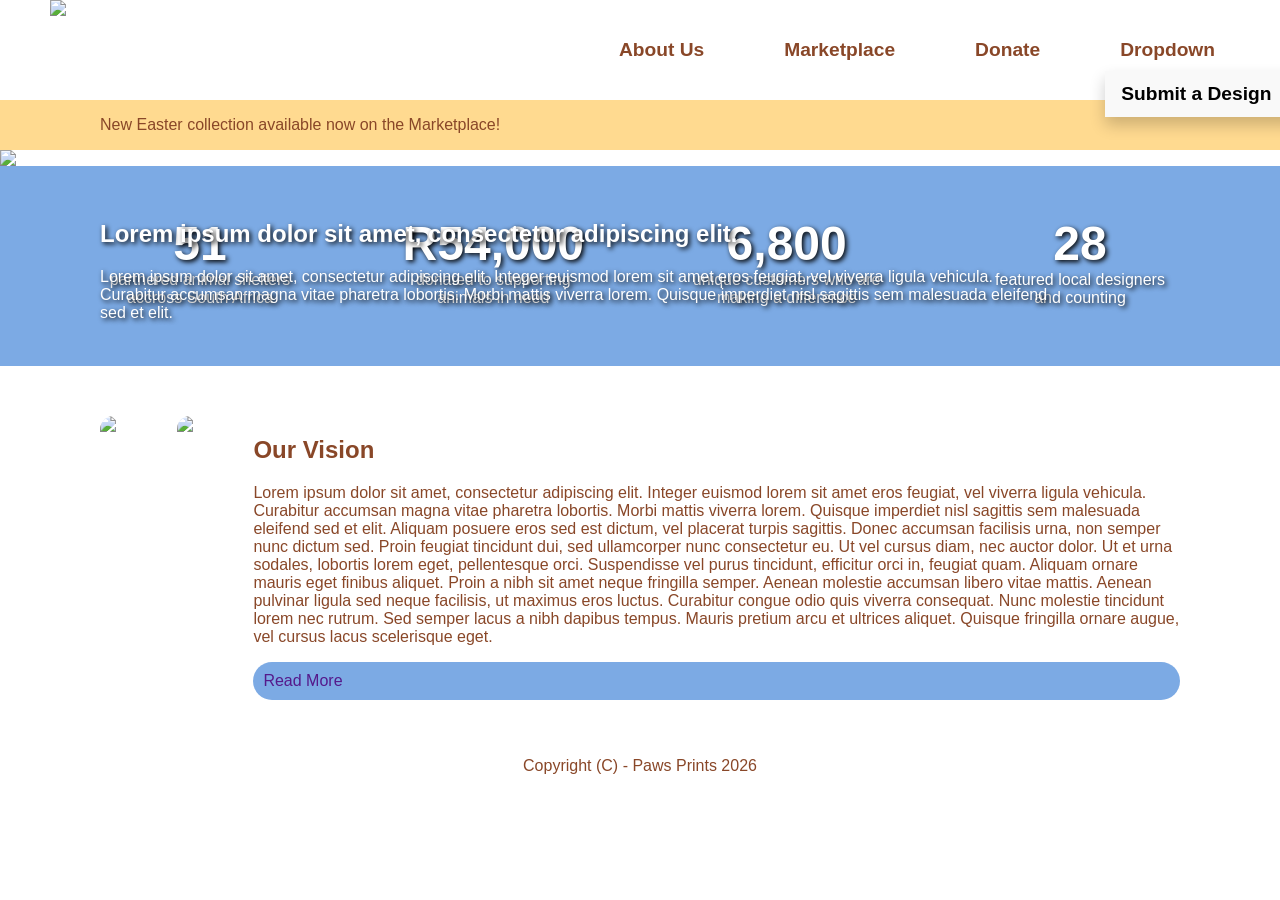
==== index.html @ e5896d32 "Home styling and nav drop draft" ====
<!DOCTYPE html>
<html lang="en">
<head>
    <meta charset="UTF-8">
    <meta name="viewport" content="width=device-width, initial-scale=1.0">
    <title>Paws Prints</title>
    <script src="./script.js"></script>
    <link rel="stylesheet" href="style.css">
</head>
<body>
    <header>
        <a href="index.html"><img id="#logo" src="images/Logo.png"></a>
        <nav>
            <ul>
                <li>
                    <a href="about.html">About Us</a>
                </li>
                <li>
                    <a href="marketplace.html">Marketplace</a>
                </li>
                <li>
                    <a href="donate.html">Donate</a>
                </li>
                <li class="dropdown">
                    <a href="javascript:void(0)" class="dropbtn">Dropdown</a>
                    <div class="dropdown-content">
                        <a href="designsubmission.html" class="dropdowncontent">Submit a Design</a>
                    </div>
                </li>
            </ul>
        </nav>
    </header>

    <main>
        <a href="marketplace.html"> <!--Placeholder link-->
            <section class="hover" id="announcement">
                <p>New Easter collection available now on the Marketplace!</p>
            </section> 
        </a>

        <section id="banner">
            <img src="images/DogsPeeringDown_2-1.jpg">
            <div class="top-left">
                <h1>
                    Lorem ipsum dolor sit amet, consectetur adipiscing elit.
                </h1>
                <p>
                    Lorem ipsum dolor sit amet, consectetur adipiscing elit. Integer euismod lorem sit amet eros feugiat, vel viverra ligula vehicula. Curabitur accumsan magna vitae pharetra lobortis. Morbi mattis viverra lorem. Quisque imperdiet nisl sagittis sem malesuada eleifend sed et elit.
                </p>
            </div>
        </section>

        <section id="metrics">
            <article>
                <p class="metric">51</p>
                <p>partnered animal shelters accross South Africa</p>
            </article>
            <article>
                <p class="metric">R54,000</p>
                <p>donated to supporting animals in need</p>
            </article>
            <article>
                <p class="metric">6,800</p>
                <p>unique customers who are making a difference</p>
            </article>
            <article>
                <p class="metric">28</p>
                <p>featured local designers and counting</p>
            </article>
        </section>

        <section id="vision">
            <img src="images/PettingDog.jpg">  
            <img src="images/DogsLookUp.jpg">
            <div>
                <h1>Our Vision</h1>
                <p>Lorem ipsum dolor sit amet, consectetur adipiscing elit. Integer euismod lorem sit amet eros feugiat, vel viverra ligula vehicula. Curabitur accumsan magna vitae pharetra lobortis. Morbi mattis viverra lorem. Quisque imperdiet nisl sagittis sem malesuada eleifend sed et elit. Aliquam posuere eros sed est dictum, vel placerat turpis sagittis. Donec accumsan facilisis urna, non semper nunc dictum sed. Proin feugiat tincidunt dui, sed ullamcorper nunc consectetur eu. Ut vel cursus diam, nec auctor dolor. Ut et urna sodales, lobortis lorem eget, pellentesque orci. Suspendisse vel purus tincidunt, efficitur orci in, feugiat quam. Aliquam ornare mauris eget finibus aliquet. Proin a nibh sit amet neque fringilla semper. Aenean molestie accumsan libero vitae mattis. Aenean pulvinar ligula sed neque facilisis, ut maximus eros luctus. Curabitur congue odio quis viverra consequat. Nunc molestie tincidunt lorem nec rutrum. Sed semper lacus a nibh dapibus tempus. Mauris pretium arcu et ultrices aliquet. Quisque fringilla ornare augue, vel cursus lacus scelerisque eget.</p>
                <p class="button hover"><a href="">Read More</a></p>
            </div>       
        </section>

    <footer>
        Copyright (C) - Paws Prints 2026
    </footer>
</body>
</html>
---- style.css ----
body {
    background-color: white;
    color: #894728;
    font-family:'Lucida Sans', 'Lucida Sans Regular', 'Lucida Grande', 'Lucida Sans Unicode', Geneva, Verdana, sans-serif;
    margin: 0px; /*Removes margins by default - useful for nav and banner*/
}

html {
    margin: 0px;
}

header {
    display: flex;
    flex-direction: row;
    height: 100px;
    padding-left: 50px; /*Right and left margins changed only*/
    padding-right: 50px;
    img {
        height: 100%; /*Logo fits the header, but not flush with borders*/
        width: auto;
        align-self: center; /*Align the logo in the center of the header vertically*/
    }
    nav {
        align-self: center; /*Align the navigation items in the center of the header vertically*/
        flex-grow: 1;
        ul {
            margin: 0px; /*List had own top margin which added blank space above navbar (untouched by body tag's undo margins)*/
            display: flex;
            flex-direction: row; /*The nav items are spread horizontally*/
            justify-content: right; /*keep left for the logo and navigation to the right*/
            gap: 50px;
            list-style-type: none; /*Removes list bullets*/

            a {
                display: block;
                font-weight: bold;
                font-size: larger;
                color: #894728;
                text-decoration: none;
                padding: 10px 15px 10px 15px;
            }

            a:hover { /*On hover, the list element is highlished by changing the background colour and I lighten the text for visibility. See W3Schools tutorial for navbar: https://www.w3schools.com/css/css_navbar.asp*/
                color: #7CAAE4;
            }

            /*W3Schools Drop down (navbar) tutorial:*/
            .dropdown {
                display: inline-block;
            }

            .dropdowncontent {
                display: none;
                position: absolute;
                background-color: #f9f9f9;
                min-width: 160px;
                box-shadow: 0px 8px 16px 0px rgba(0,0,0,0.2);
                z-index: 1;
            }

            .dropdown:hover .dropdowncontent {
                display: block;
            }

            .dropdown-content a {
                color: black;
                padding: 12px 16px;
                text-decoration: none;
                display: block;
                text-align: left;
            }

            .dropdown-content a:hover {
                background-color: #f1f1f1;
            }

            .dropdown:hover .dropdown-content {
                display: block;
            }
        }
    }
}
a { /*Remove refault link styling*/
    text-decoration: none;
}
/*Styling types of links*/
#announcement {
    padding-left: 100px; /*Right and left margins changed only*/
    padding-right: 100px;
    background-color: #ffda90;
    color: #894728;
    height: 50px;
    display: flex;
    align-items: center;
}
.button { /*For links of class button to make them appear like buttons aethetically*/
    background-color: #7CAAE4;
    color: #894728;
    padding: 10px;
    border-radius: 25px;
}
.hover:hover {
    background-color: #7CAAE4;
    color: #894728;
}

#banner {
    position: relative;
    text-align: left;
    color: white;
    img {
        display: block; /*Image of banner applied spall space beneath it. Block*/
        width: 100%; /*Banner image specifically spans the entire width of the page*/
    }
    .top-left
    {
        position: absolute;
        top: 50px; /*Position the text at the top left of the image container*/
        left: 100px;
        max-width: 75%;
        text-shadow: 2px 2px 5px black;
    }
}

#metrics {
    padding-left: 100px; /*Right and left margins changed only*/
    padding-right: 100px;
    background-color: #7CAAE4;
    color: white;
    text-shadow: 2px 2px 5px black;
    min-height: 200px;
    display: flex;
    flex-direction: row;
    justify-content: space-between;
    article {
        text-align: center;
        padding-top: 50px;
        max-width: 200px;
        .metric {
            font-size: xxx-large;
            font-weight: bolder;
        }
        p {
            margin: 0px; /*Keeps the main metric close to the context description*/
        }
    }
}

#vision {
    margin-left: 100px; /*Right left, and divider top margin specified (top margin spaces about from the metrics banner)*/
    margin-right: 100px;
    margin-top: 50px; 
    max-height: 400px;
    display: flex;
    flex-direction: row;
    gap: 50px;
    img {
        width: 20%;
        object-fit: cover; /*Height: auto had the tendancy to squish the ratio, so Iimplemented object-fit: cover to ensure the ratio remained at the expense of some width/height. https://developer.mozilla.org/en-US/docs/Web/CSS/Guides/Box_sizing/Aspect_ratios*/
        border-radius: 25px;        
    }
}

footer {
    margin-left: 100px; /*Right and left margins changed only*/
    margin-right: 100px;
    min-height: 100px;
    display: flex;
    flex-direction: row;
    justify-content: space-around;
    align-items: center;
}

/*Overflow scrolling: overflow: scroll;
        overflow-x: hidden; /*Hid unused horizontal scroll bar: https://refine.dev/blog/css-hide-scrollbar/#:~:text=The%20CSS%20property%20overflow%2Dy,horizontal%20scrollbar%20on%20an%20element.*/
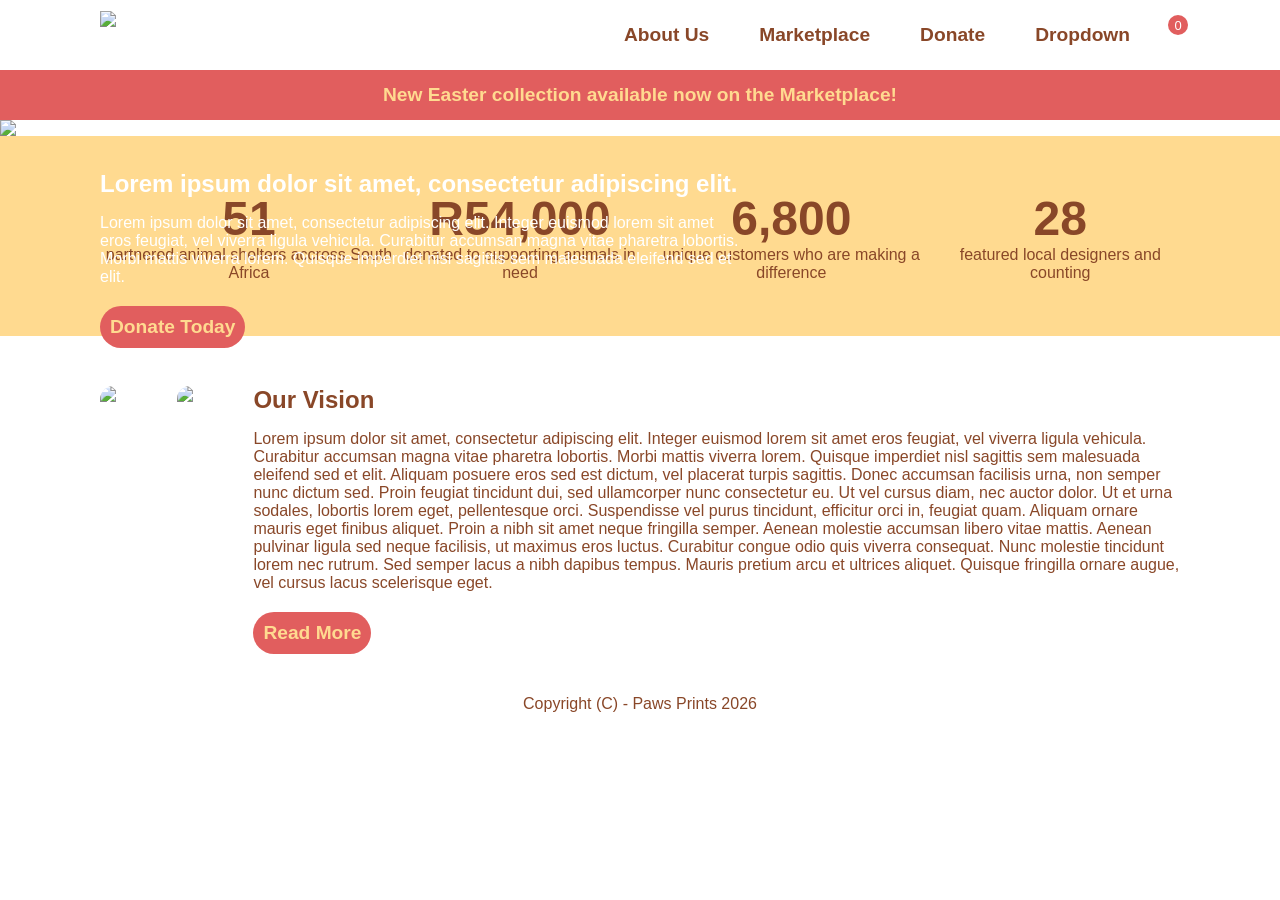
==== commit 5c8f72dc: "Organised CSS to avoid heirarchy of Index" ====
--- a/index.html
+++ b/index.html
@@ -6,40 +6,41 @@
     <title>Paws Prints</title>
     <script src="./script.js"></script>
     <link rel="stylesheet" href="style.css">
+    <link rel="stylesheet" href="https://cdnjs.cloudflare.com/ajax/libs/font-awesome/7.0.1/css/all.min.css" integrity="sha512-2SwdPD6INVrV/lHTZbO2nodKhrnDdJK9/kg2XD1r9uGqPo1cUbujc+IYdlYdEErWNu69gVcYgdxlmVmzTWnetw==" crossorigin="anonymous" referrerpolicy="no-referrer" /> <!--Import Font awesome through cdn for icons -->
 </head>
 <body>
-    <header>
-        <a href="index.html"><img id="#logo" src="images/Logo.png"></a>
+    <header class="side-padding">
+        <a href="index.html"><img class="logo" src="images/Logo.png"></a>
         <nav>
             <ul>
                 <li>
-                    <a href="about.html">About Us</a>
+                    <a class="nav-highlight" href="about.html">About Us</a>
                 </li>
                 <li>
-                    <a href="marketplace.html">Marketplace</a>
+                    <a class="nav-highlight" href="marketplace.html">Marketplace</a>
                 </li>
                 <li>
-                    <a href="donate.html">Donate</a>
+                    <a class="nav-highlight" href="donate.html">Donate</a>
                 </li>
                 <li class="dropdown">
-                    <a href="javascript:void(0)" class="dropbtn">Dropdown</a>
+                    <a class="nav-highlight" href="javascript:void(0)" class="dropbtn">Dropdown</a>
                     <div class="dropdown-content">
-                        <a href="designsubmission.html" class="dropdowncontent">Submit a Design</a>
+                        <a class="dropdowncontent nav-highlight" href="designsubmission.html">Submit a Design</a>
                     </div>
+                </li>
+                <li class="cart-nav">
+                    <a class="nav-highlight"><i class="fa-solid fa-cart-shopping"></i></a> <!--Imported cart icon from Font Awesome-->
+                    <p class="cart-badge">0</p>
                 </li>
             </ul>
         </nav>
     </header>
 
     <main>
-        <a href="marketplace.html"> <!--Placeholder link-->
-            <section class="hover" id="announcement">
-                <p>New Easter collection available now on the Marketplace!</p>
-            </section> 
-        </a>
+        <a class="announcement box-highlight" href="marketplace.html">New Easter collection available now on the Marketplace!</a>
 
-        <section id="banner">
-            <img src="images/DogsPeeringDown_2-1.jpg">
+        <section class="banner">
+            <img class="banner-img" src="images/DogsPeeringDown_Landscape.jpg">
             <div class="top-left">
                 <h1>
                     Lorem ipsum dolor sit amet, consectetur adipiscing elit.
@@ -47,39 +48,41 @@
                 <p>
                     Lorem ipsum dolor sit amet, consectetur adipiscing elit. Integer euismod lorem sit amet eros feugiat, vel viverra ligula vehicula. Curabitur accumsan magna vitae pharetra lobortis. Morbi mattis viverra lorem. Quisque imperdiet nisl sagittis sem malesuada eleifend sed et elit.
                 </p>
+                <a class="button box-highlight" href="donate.html">Donate Today</a>
             </div>
         </section>
 
-        <section id="metrics">
+        <section class="side-padding metrics-section">
             <article>
                 <p class="metric">51</p>
-                <p>partnered animal shelters accross South Africa</p>
+                <p class="metric-context">partnered animal shelters accross South Africa</p>
             </article>
             <article>
                 <p class="metric">R54,000</p>
-                <p>donated to supporting animals in need</p>
+                <p class="metric-context">donated to supporting animals in need</p>
             </article>
             <article>
                 <p class="metric">6,800</p>
-                <p>unique customers who are making a difference</p>
+                <p class="metric-context">unique customers who are making a difference</p>
             </article>
             <article>
                 <p class="metric">28</p>
-                <p>featured local designers and counting</p>
+                <p class="metric-context">featured local designers and counting</p>
             </article>
         </section>
 
-        <section id="vision">
-            <img src="images/PettingDog.jpg">  
-            <img src="images/DogsLookUp.jpg">
+        <section class="about-section side-margins">
+            <img class="about-img" src="images/PettingDog.jpg">  
+            <img class="about-img" src="images/DogsLookUp.jpg">
             <div>
                 <h1>Our Vision</h1>
                 <p>Lorem ipsum dolor sit amet, consectetur adipiscing elit. Integer euismod lorem sit amet eros feugiat, vel viverra ligula vehicula. Curabitur accumsan magna vitae pharetra lobortis. Morbi mattis viverra lorem. Quisque imperdiet nisl sagittis sem malesuada eleifend sed et elit. Aliquam posuere eros sed est dictum, vel placerat turpis sagittis. Donec accumsan facilisis urna, non semper nunc dictum sed. Proin feugiat tincidunt dui, sed ullamcorper nunc consectetur eu. Ut vel cursus diam, nec auctor dolor. Ut et urna sodales, lobortis lorem eget, pellentesque orci. Suspendisse vel purus tincidunt, efficitur orci in, feugiat quam. Aliquam ornare mauris eget finibus aliquet. Proin a nibh sit amet neque fringilla semper. Aenean molestie accumsan libero vitae mattis. Aenean pulvinar ligula sed neque facilisis, ut maximus eros luctus. Curabitur congue odio quis viverra consequat. Nunc molestie tincidunt lorem nec rutrum. Sed semper lacus a nibh dapibus tempus. Mauris pretium arcu et ultrices aliquet. Quisque fringilla ornare augue, vel cursus lacus scelerisque eget.</p>
-                <p class="button hover"><a href="">Read More</a></p>
+                <a class="button box-highlight" href="about.html">Read More</a>
             </div>       
         </section>
+    </main>
 
-    <footer>
+    <footer class="side-padding">
         Copyright (C) - Paws Prints 2026
     </footer>
 </body>
--- a/style.css
+++ b/style.css
@@ -1,3 +1,5 @@
+/*Default Page Style & Add-ons*/
+
 body {
     background-color: white;
     color: #894728;
@@ -5,165 +7,178 @@
     margin: 0px; /*Removes margins by default - useful for nav and banner*/
 }
 
-html {
-    margin: 0px;
-}
+h1 {
+    margin: 0;
+}
+
+/*Right and left margins/padding changed only (readidy applied to body sections)*/
+.side-margins {
+    margin-left: 100px;
+    margin-right: 100px;
+}
+.side-padding {
+    padding-left: 100px;
+    padding-right: 100px;
+}
+
+/*Elements*/
 
 header {
     display: flex;
     flex-direction: row;
-    height: 100px;
-    padding-left: 50px; /*Right and left margins changed only*/
-    padding-right: 50px;
-    img {
-        height: 100%; /*Logo fits the header, but not flush with borders*/
-        width: auto;
-        align-self: center; /*Align the logo in the center of the header vertically*/
-    }
-    nav {
-        align-self: center; /*Align the navigation items in the center of the header vertically*/
-        flex-grow: 1;
-        ul {
-            margin: 0px; /*List had own top margin which added blank space above navbar (untouched by body tag's undo margins)*/
-            display: flex;
-            flex-direction: row; /*The nav items are spread horizontally*/
-            justify-content: right; /*keep left for the logo and navigation to the right*/
-            gap: 50px;
-            list-style-type: none; /*Removes list bullets*/
-
-            a {
-                display: block;
-                font-weight: bold;
-                font-size: larger;
-                color: #894728;
-                text-decoration: none;
-                padding: 10px 15px 10px 15px;
-            }
-
-            a:hover { /*On hover, the list element is highlished by changing the background colour and I lighten the text for visibility. See W3Schools tutorial for navbar: https://www.w3schools.com/css/css_navbar.asp*/
-                color: #7CAAE4;
-            }
-
-            /*W3Schools Drop down (navbar) tutorial:*/
-            .dropdown {
-                display: inline-block;
-            }
-
-            .dropdowncontent {
-                display: none;
-                position: absolute;
-                background-color: #f9f9f9;
-                min-width: 160px;
-                box-shadow: 0px 8px 16px 0px rgba(0,0,0,0.2);
-                z-index: 1;
-            }
-
-            .dropdown:hover .dropdowncontent {
-                display: block;
-            }
-
-            .dropdown-content a {
-                color: black;
-                padding: 12px 16px;
-                text-decoration: none;
-                display: block;
-                text-align: left;
-            }
-
-            .dropdown-content a:hover {
-                background-color: #f1f1f1;
-            }
-
-            .dropdown:hover .dropdown-content {
-                display: block;
-            }
-        }
-    }
-}
-a { /*Remove refault link styling*/
+    height: 50px;
+    padding-top: 10px;
+    padding-bottom: 10px;  
+}
+
+nav {
+    align-self: center; /*Align the navigation items in the center of the header vertically*/
+    flex-grow: 1;
+}
+
+ul {
+    margin: 0px; /*List had own top margin which added blank space above navbar (untouched by body tag's undo margins)*/
+    display: flex;
+    flex-direction: row; /*The nav items are spread horizontally*/
+    justify-content: right; /*keep left for the logo and navigation to the right*/
+    gap: 50px;
+    list-style-type: none; /*Removes list bullets*/    
+}
+
+a { /*Navigation Links*/
+    display: block;
+    font-weight: bold;
+    font-size: larger;
+    color: #894728;
     text-decoration: none;
-}
-/*Styling types of links*/
-#announcement {
-    padding-left: 100px; /*Right and left margins changed only*/
-    padding-right: 100px;
-    background-color: #ffda90;
-    color: #894728;
-    height: 50px;
-    display: flex;
+    text-decoration: none; /*Remove default link styling*/
+    align-items: center; /*Center the text vertically*/
+    justify-content: center; /*Center the message horizontally as a standout piece of information*/
+    font-weight: bold;
+}
+
+.logo {
+    height: 100%; /*Logo fits the header, but not flush with borders*/
+    width: auto;
+    align-self: center; /*Align the logo in the center of the header vertically*/
+}
+
+/*Cart navigation item inspired by https://www.youtube.com/watch?v=gXWohFYrI0M*/
+.cart-nav { 
+    position: relative; /*Sets the cart icon container as relative so a badge may hover over it*/
+}
+.fa-cart-shopping { /*The icon's class*/
+    color: #894728;
+}
+.cart-badge { /*The cart icon's notification badge*/
+    display: flex;
+    width: 20px;
+    height: 20px;
+    justify-content: center;
     align-items: center;
-}
-.button { /*For links of class button to make them appear like buttons aethetically*/
-    background-color: #7CAAE4;
-    color: #894728;
+    border-radius: 50%;
+    background-color: #E15E5E;
+    color: white;
+    position: absolute;
+    bottom: -2px; /*Position the item count badge on the corner of the shopping cart*/
+    right: -8px;
+    font-size: small;
+}
+
+/*W3Schools Drop down (navbar) tutorial adapted*/
+.dropdown {
+    display: inline-block;
+}
+.dropdown-content {
+    display: none;
+    position: absolute;
+    background-color: white;
+    min-width: 160px;
+    box-shadow: 0px 8px 16px 0px rgba(0,0,0,0.2);
+    z-index: 1;
+}
+.dropdown-content a {
+    color: #894728;
+    padding: 12px 16px;
+    text-decoration: none;
+    display: block;
+    text-align: left;
+}
+.dropdown:hover .dropdown-content {
+    display: block;
+}
+
+.button{ /*For links of class button to make them appear like buttons aethetically*/
+    display: block; /*Learnt that <a> is in-line by default and therefore does not regognise margins, therefore set display to block https://forum.freecodecamp.org/t/why-margin-doesnt-work/346366*/
+    margin-top: 20px;
     padding: 10px;
     border-radius: 25px;
-}
-.hover:hover {
-    background-color: #7CAAE4;
-    color: #894728;
-}
-
-#banner {
+    max-width: fit-content;
+}
+
+/*Page Sections*/
+
+.announcement {
+    height: 50px;
+    display: flex;
+    font-weight: bold;
+}
+
+.banner {
     position: relative;
-    text-align: left;
     color: white;
-    img {
-        display: block; /*Image of banner applied spall space beneath it. Block*/
-        width: 100%; /*Banner image specifically spans the entire width of the page*/
+    
+}
+.banner-img {
+    display: block; /*Image of banner applied spall space beneath it. Block*/
+    width: 100%; /*Banner image specifically spans the entire width of the page*/
+}
+.top-left
+{
+    position: absolute;
+    top: 50px; /*Position the text at the top left of the image container*/
+    left: 100px;
+    max-width: 50%;
+}
+
+.metrics-section {
+    background-color: #ffda90;
+    min-height: 200px;
+    display: flex;
+    flex-direction: row;
+    justify-content: space-between;
+    align-items: center;
+    text-align: center;
+    p {
+        margin: 0px;
     }
-    .top-left
-    {
-        position: absolute;
-        top: 50px; /*Position the text at the top left of the image container*/
-        left: 100px;
-        max-width: 75%;
-        text-shadow: 2px 2px 5px black;
-    }
-}
-
-#metrics {
-    padding-left: 100px; /*Right and left margins changed only*/
-    padding-right: 100px;
-    background-color: #7CAAE4;
-    color: white;
-    text-shadow: 2px 2px 5px black;
-    min-height: 200px;
-    display: flex;
-    flex-direction: row;
-    justify-content: space-between;
-    article {
-        text-align: center;
-        padding-top: 50px;
-        max-width: 200px;
-        .metric {
-            font-size: xxx-large;
-            font-weight: bolder;
-        }
-        p {
-            margin: 0px; /*Keeps the main metric close to the context description*/
-        }
-    }
-}
-
-#vision {
-    margin-left: 100px; /*Right left, and divider top margin specified (top margin spaces about from the metrics banner)*/
-    margin-right: 100px;
-    margin-top: 50px; 
-    max-height: 400px;
+}
+.metric {
+    font-size: xxx-large;
+    font-weight: bolder;
+}
+
+.about-section {
+    margin-top: 50px;
     display: flex;
     flex-direction: row;
     gap: 50px;
-    img {
-        width: 20%;
-        object-fit: cover; /*Height: auto had the tendancy to squish the ratio, so Iimplemented object-fit: cover to ensure the ratio remained at the expense of some width/height. https://developer.mozilla.org/en-US/docs/Web/CSS/Guides/Box_sizing/Aspect_ratios*/
-        border-radius: 25px;        
-    }
+}
+.about-img {
+    width: 20%;
+    object-fit: cover; /*Height: auto had the tendancy to squish the ratio, so Iimplemented object-fit: cover to ensure the ratio remained at the expense of some width/height. https://developer.mozilla.org/en-US/docs/Web/CSS/Guides/Box_sizing/Aspect_ratios*/
+    border-radius: 25px;        
+}
+
+.page-header
+{
+    background-color: #ffda90; 
+    height: 100px;
+    justify-items: center;
+    align-content: center;
 }
 
 footer {
-    margin-left: 100px; /*Right and left margins changed only*/
-    margin-right: 100px;
     min-height: 100px;
     display: flex;
     flex-direction: row;
@@ -171,5 +186,15 @@
     align-items: center;
 }
 
-/*Overflow scrolling: overflow: scroll;
-        overflow-x: hidden; /*Hid unused horizontal scroll bar: https://refine.dev/blog/css-hide-scrollbar/#:~:text=The%20CSS%20property%20overflow%2Dy,horizontal%20scrollbar%20on%20an%20element.*/+/*Other Colouring (Accents & Hover)*/
+.box-highlight {
+    background-color: #E15E5E; 
+    color: #ffda90;   
+}
+.box-highlight:hover {
+    background-color: #ffda90;
+    color: #E15E5E;
+}
+.nav-highlight:hover {
+    color: #E15E5E;
+}
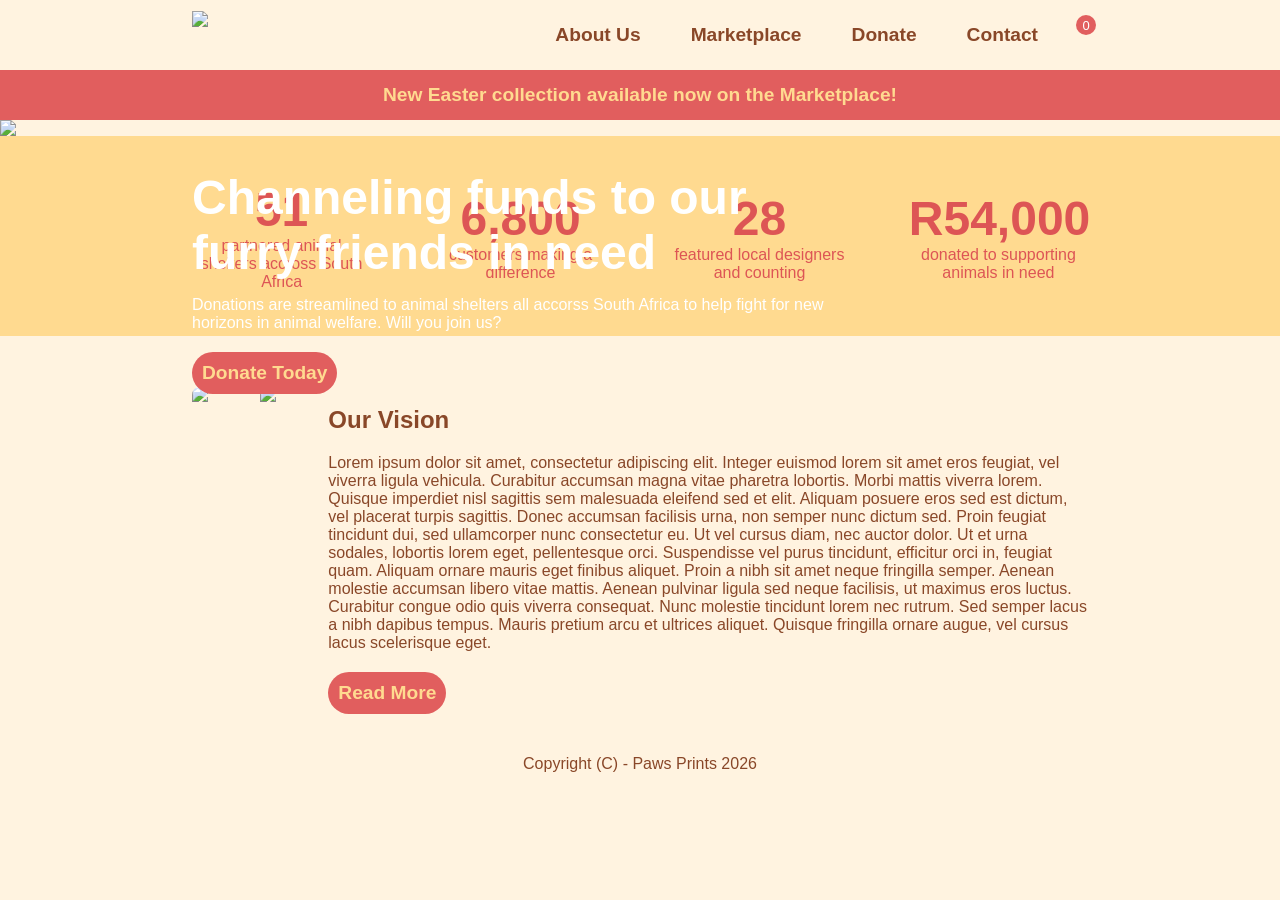
==== commit 8111a5a2: "Donation Page Draft" ====
--- a/index.html
+++ b/index.html
@@ -3,7 +3,7 @@
 <head>
     <meta charset="UTF-8">
     <meta name="viewport" content="width=device-width, initial-scale=1.0">
-    <title>Paws Prints</title>
+    <title>Paw Prints</title>
     <script src="./script.js"></script>
     <link rel="stylesheet" href="style.css">
     <link rel="stylesheet" href="https://cdnjs.cloudflare.com/ajax/libs/font-awesome/7.0.1/css/all.min.css" integrity="sha512-2SwdPD6INVrV/lHTZbO2nodKhrnDdJK9/kg2XD1r9uGqPo1cUbujc+IYdlYdEErWNu69gVcYgdxlmVmzTWnetw==" crossorigin="anonymous" referrerpolicy="no-referrer" /> <!--Import Font awesome through cdn for icons -->
@@ -23,13 +23,13 @@
                     <a class="nav-highlight" href="donate.html">Donate</a>
                 </li>
                 <li class="dropdown">
-                    <a class="nav-highlight" href="javascript:void(0)" class="dropbtn">Dropdown</a>
+                    <a class="nav-highlight dropbtn" href="contact.html">Contact</a>
                     <div class="dropdown-content">
                         <a class="dropdowncontent nav-highlight" href="designsubmission.html">Submit a Design</a>
                     </div>
                 </li>
                 <li class="cart-nav">
-                    <a class="nav-highlight"><i class="fa-solid fa-cart-shopping"></i></a> <!--Imported cart icon from Font Awesome-->
+                    <a class="nav-highlight" href="cart.html"><i class="fa-solid fa-cart-shopping"></i></a> <!--Imported cart icon from Font Awesome-->
                     <p class="cart-badge">0</p>
                 </li>
             </ul>
@@ -41,14 +41,16 @@
 
         <section class="banner">
             <img class="banner-img" src="images/DogsPeeringDown_Landscape.jpg">
-            <div class="top-left">
-                <h1>
-                    Lorem ipsum dolor sit amet, consectetur adipiscing elit.
-                </h1>
-                <p>
-                    Lorem ipsum dolor sit amet, consectetur adipiscing elit. Integer euismod lorem sit amet eros feugiat, vel viverra ligula vehicula. Curabitur accumsan magna vitae pharetra lobortis. Morbi mattis viverra lorem. Quisque imperdiet nisl sagittis sem malesuada eleifend sed et elit.
-                </p>
-                <a class="button box-highlight" href="donate.html">Donate Today</a>
+            <div class="side-padding">
+                <div class="top-left">
+                    <h1>
+                        Channeling funds to our furry friends in need
+                    </h1>
+                    <p>
+                        Donations are streamlined to animal shelters all accorss South Africa to help fight for new horizons in animal welfare. Will you join us?
+                    </p>
+                    <a class="button box-highlight" href="donate.html">Donate Today</a>
+                </div>
             </div>
         </section>
 
@@ -58,16 +60,16 @@
                 <p class="metric-context">partnered animal shelters accross South Africa</p>
             </article>
             <article>
-                <p class="metric">R54,000</p>
-                <p class="metric-context">donated to supporting animals in need</p>
-            </article>
-            <article>
                 <p class="metric">6,800</p>
-                <p class="metric-context">unique customers who are making a difference</p>
+                <p class="metric-context">customers making a difference</p>
             </article>
             <article>
                 <p class="metric">28</p>
                 <p class="metric-context">featured local designers and counting</p>
+            </article>
+            <article>
+                <p class="metric">R54,000</p>
+                <p class="metric-context">donated to supporting animals in need</p>
             </article>
         </section>
 
@@ -75,7 +77,7 @@
             <img class="about-img" src="images/PettingDog.jpg">  
             <img class="about-img" src="images/DogsLookUp.jpg">
             <div>
-                <h1>Our Vision</h1>
+                <h2>Our Vision</h2>
                 <p>Lorem ipsum dolor sit amet, consectetur adipiscing elit. Integer euismod lorem sit amet eros feugiat, vel viverra ligula vehicula. Curabitur accumsan magna vitae pharetra lobortis. Morbi mattis viverra lorem. Quisque imperdiet nisl sagittis sem malesuada eleifend sed et elit. Aliquam posuere eros sed est dictum, vel placerat turpis sagittis. Donec accumsan facilisis urna, non semper nunc dictum sed. Proin feugiat tincidunt dui, sed ullamcorper nunc consectetur eu. Ut vel cursus diam, nec auctor dolor. Ut et urna sodales, lobortis lorem eget, pellentesque orci. Suspendisse vel purus tincidunt, efficitur orci in, feugiat quam. Aliquam ornare mauris eget finibus aliquet. Proin a nibh sit amet neque fringilla semper. Aenean molestie accumsan libero vitae mattis. Aenean pulvinar ligula sed neque facilisis, ut maximus eros luctus. Curabitur congue odio quis viverra consequat. Nunc molestie tincidunt lorem nec rutrum. Sed semper lacus a nibh dapibus tempus. Mauris pretium arcu et ultrices aliquet. Quisque fringilla ornare augue, vel cursus lacus scelerisque eget.</p>
                 <a class="button box-highlight" href="about.html">Read More</a>
             </div>       
--- a/style.css
+++ b/style.css
@@ -1,7 +1,7 @@
 /*Default Page Style & Add-ons*/
 
 body {
-    background-color: white;
+    background-color: rgb(255, 243, 224);
     color: #894728;
     font-family:'Lucida Sans', 'Lucida Sans Regular', 'Lucida Grande', 'Lucida Sans Unicode', Geneva, Verdana, sans-serif;
     margin: 0px; /*Removes margins by default - useful for nav and banner*/
@@ -9,16 +9,96 @@
 
 h1 {
     margin: 0;
+    font-size: xxx-large;
 }
 
 /*Right and left margins/padding changed only (readidy applied to body sections)*/
 .side-margins {
-    margin-left: 100px;
-    margin-right: 100px;
+    margin-left: 15%;
+    margin-right: 15%;
 }
 .side-padding {
-    padding-left: 100px;
-    padding-right: 100px;
+    padding-left: 15%;
+    padding-right: 15%;
+}
+
+.half-grid {
+    display: grid;
+    grid-template-columns: 1fr 1fr; /*Ensures both grid columns are the same width - learnt at: https://gomakethings.com/an-introduction-to-css-grid/*/
+    img {
+        width: 100%;
+        height: 100%;
+        object-fit: cover; /*Fit the image to the donation page grid*/
+        border-radius: 25px;
+    }
+    padding-top: 20px;
+    padding-bottom: 20px;
+    gap: 20px;
+}
+.forms-section {
+    display: flex;
+    flex-direction: column;
+    gap: 20px;
+}
+
+.form-container {
+    background-color: #ffda90;
+    padding: 20px;
+    border-radius: 25px;
+}
+
+.product-grid { /*Grid rather than flex so that card widths are adaptive - setup learnt from https://www.w3schools.com/css/css_grid.asp*/
+    display: grid;
+    grid-template-columns: auto auto auto;
+    gap: 20px;
+}
+.product-card {
+    display: flex;
+    flex-direction: column;
+    max-width: 20vi;
+    position: relative; /*Allows content to be placed on top (absolute). See https://www.youtube.com/watch?v=nzxtEotE0YM*/
+    background-color: rgb(195, 211, 178);
+    border-radius: 25px;
+    padding: 20px;
+    h3, p {
+        margin-bottom: 0px;
+    }
+    .button {
+        align-self: center;
+    }
+}
+.product-card:hover {
+    .hover-img {
+        display: block; /*Reveal the hover-only view*/
+    }
+}
+.product-img {
+    width: 100%;
+    aspect-ratio: 1/1; /*Ensures that the product images are pure squares*/
+    border-radius: 20px;
+    object-fit: cover; /*Fit the image to the square ratio. https://developer.mozilla.org/en-US/docs/Web/CSS/Guides/Box_sizing/Aspect_ratios*/
+}
+.hover-img {
+    width: calc(100% - 40px); /*Overwrite width to account for the padding which is not inherited */
+    display: none; /*Hide the image by default*/
+    position: absolute;
+    top: 20px;
+    left: 20px;
+    overflow: hidden;
+}
+.side-by-side-details {
+    display: flex;
+    flex-direction: row;
+    justify-content: space-between;
+    align-items: baseline; /*so that the price (larger) stands on the same level vertically*/
+    .price {
+        font-size: larger;
+    }
+}
+
+.cart-list {
+    display: flex;
+    flex-direction: column;
 }
 
 /*Elements*/
@@ -68,7 +148,7 @@
     position: relative; /*Sets the cart icon container as relative so a badge may hover over it*/
 }
 .fa-cart-shopping { /*The icon's class*/
-    color: #894728;
+    color: inherit; /*Depends on the contained: e.g. diff in nav and button*/
 }
 .cart-badge { /*The cart icon's notification badge*/
     display: flex;
@@ -127,7 +207,6 @@
 .banner {
     position: relative;
     color: white;
-    
 }
 .banner-img {
     display: block; /*Image of banner applied spall space beneath it. Block*/
@@ -136,19 +215,24 @@
 .top-left
 {
     position: absolute;
+    max-width: 50%;
     top: 50px; /*Position the text at the top left of the image container*/
-    left: 100px;
-    max-width: 50%;
+    left: 0px;
+    padding: inherit;
 }
 
 .metrics-section {
     background-color: #ffda90;
+    color: #dd5555;
     min-height: 200px;
     display: flex;
     flex-direction: row;
     justify-content: space-between;
     align-items: center;
     text-align: center;
+    article {
+        max-width: 20%;
+    }
     p {
         margin: 0px;
     }
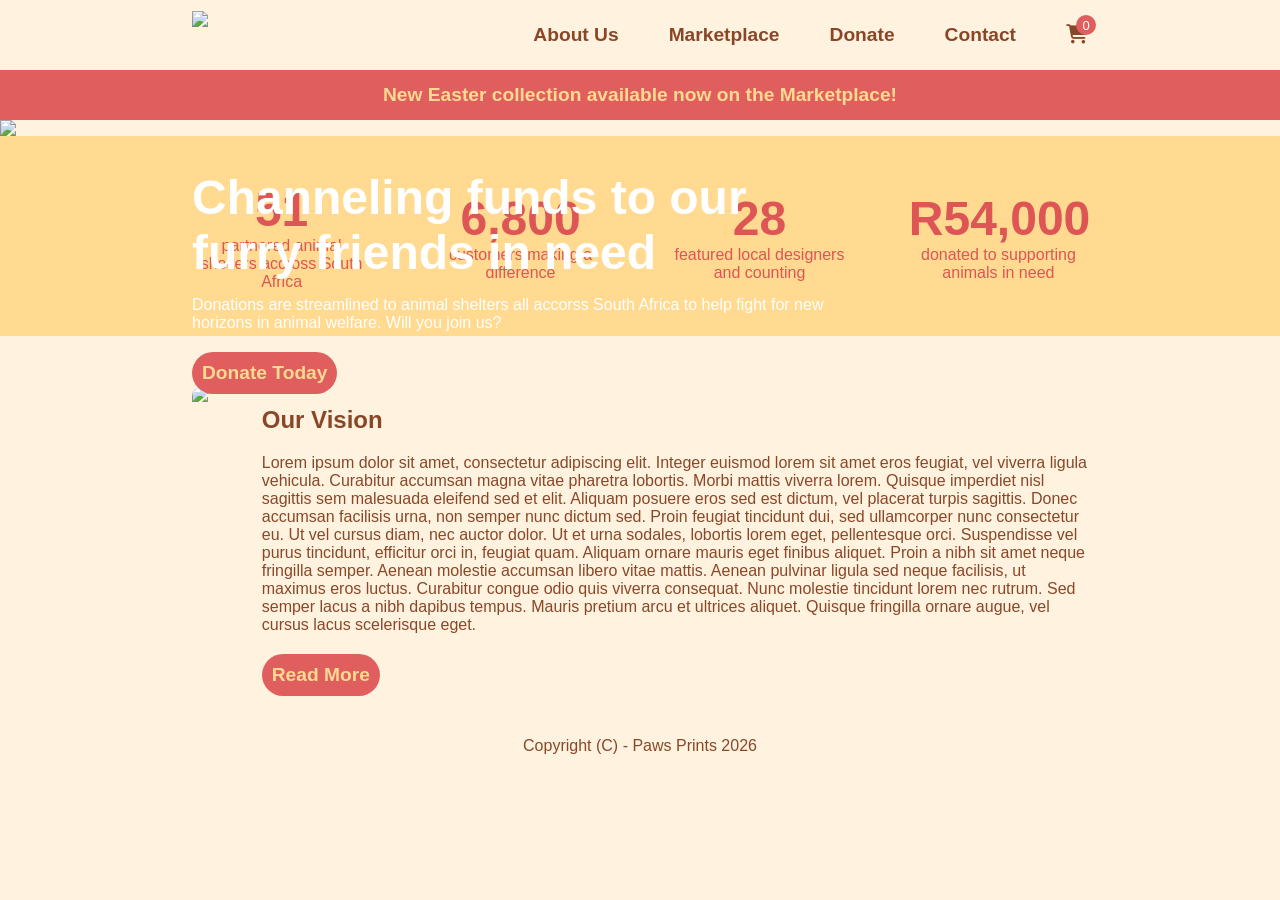
==== commit c078be16: "JS functionality - minus cart page" ====
--- a/index.html
+++ b/index.html
@@ -4,9 +4,8 @@
     <meta charset="UTF-8">
     <meta name="viewport" content="width=device-width, initial-scale=1.0">
     <title>Paw Prints</title>
-    <script src="./script.js"></script>
     <link rel="stylesheet" href="style.css">
-    <link rel="stylesheet" href="https://cdnjs.cloudflare.com/ajax/libs/font-awesome/7.0.1/css/all.min.css" integrity="sha512-2SwdPD6INVrV/lHTZbO2nodKhrnDdJK9/kg2XD1r9uGqPo1cUbujc+IYdlYdEErWNu69gVcYgdxlmVmzTWnetw==" crossorigin="anonymous" referrerpolicy="no-referrer" /> <!--Import Font awesome through cdn for icons -->
+    <link rel="stylesheet" href="https://cdnjs.cloudflare.com/ajax/libs/font-awesome/6.5.0/css/all.min.css"> <!--Import Font awesome through cdn for icons -->
 </head>
 <body>
     <header class="side-padding">
@@ -74,8 +73,7 @@
         </section>
 
         <section class="about-section side-margins">
-            <img class="about-img" src="images/PettingDog.jpg">  
-            <img class="about-img" src="images/DogsLookUp.jpg">
+            <img class="about-img" src="images/PettingDog.jpg"> 
             <div>
                 <h2>Our Vision</h2>
                 <p>Lorem ipsum dolor sit amet, consectetur adipiscing elit. Integer euismod lorem sit amet eros feugiat, vel viverra ligula vehicula. Curabitur accumsan magna vitae pharetra lobortis. Morbi mattis viverra lorem. Quisque imperdiet nisl sagittis sem malesuada eleifend sed et elit. Aliquam posuere eros sed est dictum, vel placerat turpis sagittis. Donec accumsan facilisis urna, non semper nunc dictum sed. Proin feugiat tincidunt dui, sed ullamcorper nunc consectetur eu. Ut vel cursus diam, nec auctor dolor. Ut et urna sodales, lobortis lorem eget, pellentesque orci. Suspendisse vel purus tincidunt, efficitur orci in, feugiat quam. Aliquam ornare mauris eget finibus aliquet. Proin a nibh sit amet neque fringilla semper. Aenean molestie accumsan libero vitae mattis. Aenean pulvinar ligula sed neque facilisis, ut maximus eros luctus. Curabitur congue odio quis viverra consequat. Nunc molestie tincidunt lorem nec rutrum. Sed semper lacus a nibh dapibus tempus. Mauris pretium arcu et ultrices aliquet. Quisque fringilla ornare augue, vel cursus lacus scelerisque eget.</p>
@@ -87,5 +85,6 @@
     <footer class="side-padding">
         Copyright (C) - Paws Prints 2026
     </footer>
+    <script src="./script.js" defer></script>
 </body>
 </html>
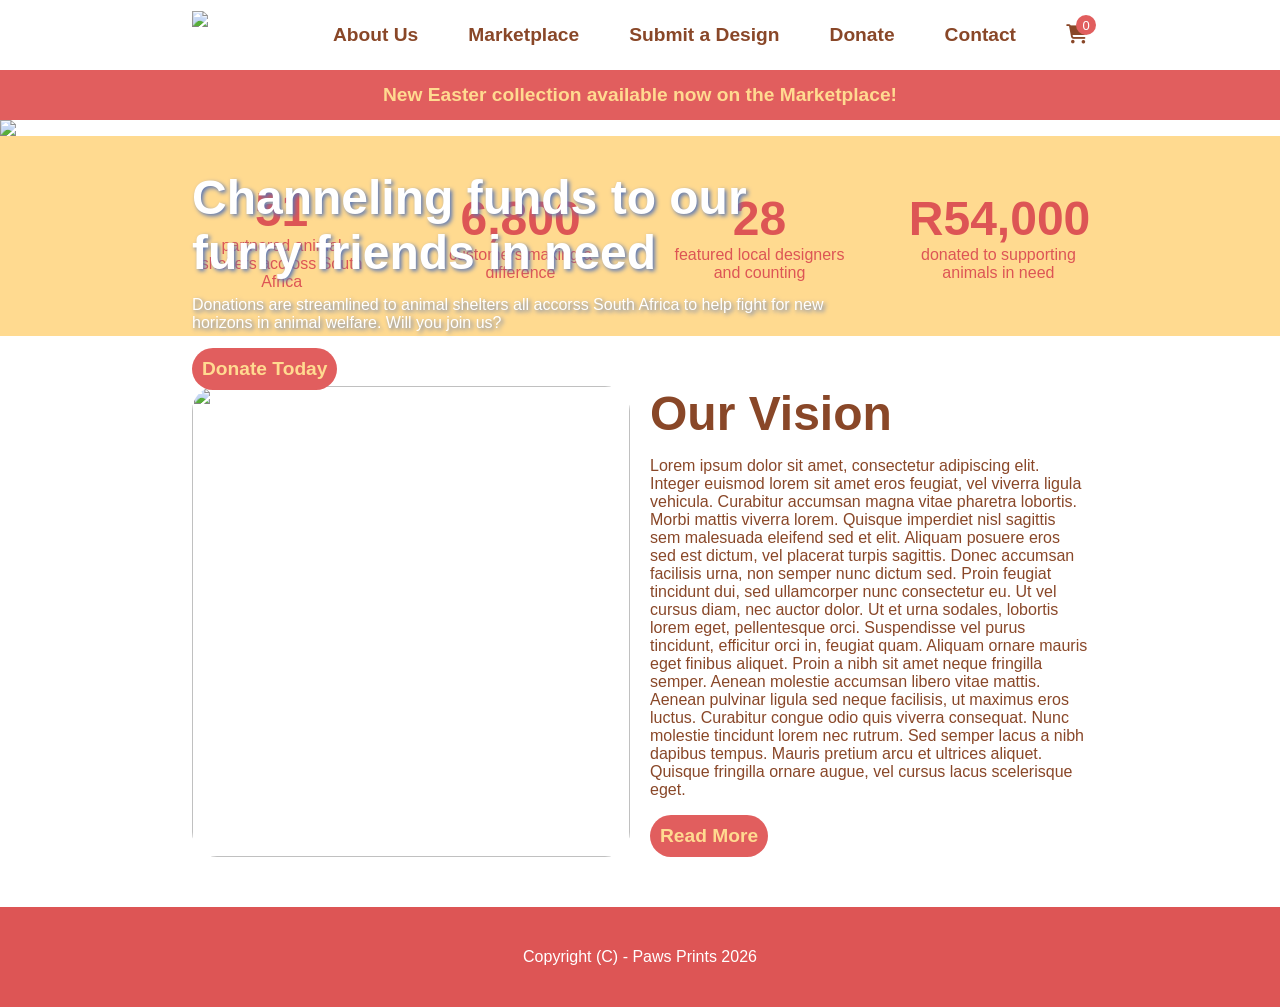
==== commit 9e123ba8: "Removed dropdown & button formatting" ====
--- a/index.html
+++ b/index.html
@@ -19,13 +19,13 @@
                     <a class="nav-highlight" href="marketplace.html">Marketplace</a>
                 </li>
                 <li>
+                    <a class="nav-highlight" href="designsubmission.html">Submit a Design</a>
+                </li>
+                <li>
                     <a class="nav-highlight" href="donate.html">Donate</a>
                 </li>
-                <li class="dropdown">
-                    <a class="nav-highlight dropbtn" href="contact.html">Contact</a>
-                    <div class="dropdown-content">
-                        <a class="dropdowncontent nav-highlight" href="designsubmission.html">Submit a Design</a>
-                    </div>
+                <li>
+                    <a class="nav-highlight" href="contact.html">Contact</a>
                 </li>
                 <li class="cart-nav">
                     <a class="nav-highlight" href="cart.html"><i class="fa-solid fa-cart-shopping"></i></a> <!--Imported cart icon from Font Awesome-->
@@ -72,10 +72,10 @@
             </article>
         </section>
 
-        <section class="about-section side-margins">
-            <img class="about-img" src="images/PettingDog.jpg"> 
+        <section class="half-grid side-margins">
+            <img class="about-img" src="images/HappyShelter.jpg"> 
             <div>
-                <h2>Our Vision</h2>
+                <h1>Our Vision</h1>
                 <p>Lorem ipsum dolor sit amet, consectetur adipiscing elit. Integer euismod lorem sit amet eros feugiat, vel viverra ligula vehicula. Curabitur accumsan magna vitae pharetra lobortis. Morbi mattis viverra lorem. Quisque imperdiet nisl sagittis sem malesuada eleifend sed et elit. Aliquam posuere eros sed est dictum, vel placerat turpis sagittis. Donec accumsan facilisis urna, non semper nunc dictum sed. Proin feugiat tincidunt dui, sed ullamcorper nunc consectetur eu. Ut vel cursus diam, nec auctor dolor. Ut et urna sodales, lobortis lorem eget, pellentesque orci. Suspendisse vel purus tincidunt, efficitur orci in, feugiat quam. Aliquam ornare mauris eget finibus aliquet. Proin a nibh sit amet neque fringilla semper. Aenean molestie accumsan libero vitae mattis. Aenean pulvinar ligula sed neque facilisis, ut maximus eros luctus. Curabitur congue odio quis viverra consequat. Nunc molestie tincidunt lorem nec rutrum. Sed semper lacus a nibh dapibus tempus. Mauris pretium arcu et ultrices aliquet. Quisque fringilla ornare augue, vel cursus lacus scelerisque eget.</p>
                 <a class="button box-highlight" href="about.html">Read More</a>
             </div>       
--- a/style.css
+++ b/style.css
@@ -1,10 +1,18 @@
 /*Default Page Style & Add-ons*/
 
 body {
-    background-color: rgb(255, 243, 224);
+    background-color: rgb(255, 255, 255);
     color: #894728;
-    font-family:'Lucida Sans', 'Lucida Sans Regular', 'Lucida Grande', 'Lucida Sans Unicode', Geneva, Verdana, sans-serif;
+    font-family: 'Trebuchet MS', sans-serif;
     margin: 0px; /*Removes margins by default - useful for nav and banner*/
+    /*Stickyfooter - flex method (keeps footer stuck to bottom of the page: https://www.youtube.com/watch?v=ffb34dCmMVQ)*/
+    min-height: 100vh; /*Code learnt for my tutorial submissions*/
+    display: flex;
+    flex-direction: column;
+}
+
+main {
+    flex-grow: 1; /*Growth to fill space of body column flex - Ensures the footer is PUSHED*/
 }
 
 h1 {
@@ -22,6 +30,9 @@
     padding-right: 15%;
 }
 
+/*Product Grids/Lists:*/
+
+/*Form Pages e.g. Contact*/
 .half-grid {
     display: grid;
     grid-template-columns: 1fr 1fr; /*Ensures both grid columns are the same width - learnt at: https://gomakethings.com/an-introduction-to-css-grid/*/
@@ -31,8 +42,7 @@
         object-fit: cover; /*Fit the image to the donation page grid*/
         border-radius: 25px;
     }
-    padding-top: 20px;
-    padding-bottom: 20px;
+    padding-top: 50px;
     gap: 20px;
 }
 .forms-section {
@@ -40,16 +50,20 @@
     flex-direction: column;
     gap: 20px;
 }
-
 .form-container {
     background-color: #ffda90;
     padding: 20px;
     border-radius: 25px;
 }
-
+.form-heading {
+    margin-top: 10px;
+    font-weight: bold;
+}
+
+/*Product Page*/
 .product-grid { /*Grid rather than flex so that card widths are adaptive - setup learnt from https://www.w3schools.com/css/css_grid.asp*/
     display: grid;
-    grid-template-columns: auto auto auto;
+    grid-template-columns: 1fr 1fr 1fr 1fr; /*Ensures all grid columns are the same width (even rows with less than 4 items) - learnt at: https://gomakethings.com/an-introduction-to-css-grid/*/
     gap: 20px;
 }
 .product-card {
@@ -57,7 +71,7 @@
     flex-direction: column;
     max-width: 20vi;
     position: relative; /*Allows content to be placed on top (absolute). See https://www.youtube.com/watch?v=nzxtEotE0YM*/
-    background-color: rgb(195, 211, 178);
+    background-color: rgb(243, 223, 187);
     border-radius: 25px;
     padding: 20px;
     h3, p {
@@ -66,10 +80,14 @@
     .button {
         align-self: center;
     }
+    img {
+        background-color: white;
+    }
 }
 .product-card:hover {
     .hover-img {
         display: block; /*Reveal the hover-only view*/
+        background-color: white;
     }
 }
 .product-img {
@@ -94,11 +112,40 @@
     .price {
         font-size: larger;
     }
-}
-
+    margin-top: auto; /*Since the card is a flex box, column style, an automatic top margin will push the designer, price and button to the bottom*/
+}
+
+/*Cart Page - within cart-tab is inspired by Lun Dev Code's tutorial @ https://www.youtube.com/watch?v=gXWohFYrI0M&t=1611s*/
 .cart-list {
     display: flex;
     flex-direction: column;
+}
+.cart-item {
+    display: grid;
+    grid-template-columns: 1fr 1fr 1fr 1fr;
+    align-items: center;
+    text-align: center;
+}
+.item-img img {
+    max-width: 50%;
+    height: auto;
+    display: block;
+    padding: 20px;
+    border-radius: 20%;
+}
+.item-quantity span{ /*Styling the quantity buttons*/
+    background-color: #ffcd98;
+    width: 25px;
+    height: 25px;
+    display: inline-block; /*Inline to void stacking on-top of one another*/
+    border-radius: 50%;
+    cursor: pointer;
+    align-content: center;
+    color: #ffda90;
+    background-color: #E15E5E;
+}
+.cart-item:nth-child(even){
+    background-color: rgb(243, 223, 187);
 }
 
 /*Elements*/
@@ -165,35 +212,16 @@
     font-size: small;
 }
 
-/*W3Schools Drop down (navbar) tutorial adapted*/
-.dropdown {
-    display: inline-block;
-}
-.dropdown-content {
-    display: none;
-    position: absolute;
-    background-color: white;
-    min-width: 160px;
-    box-shadow: 0px 8px 16px 0px rgba(0,0,0,0.2);
-    z-index: 1;
-}
-.dropdown-content a {
-    color: #894728;
-    padding: 12px 16px;
-    text-decoration: none;
-    display: block;
-    text-align: left;
-}
-.dropdown:hover .dropdown-content {
-    display: block;
-}
-
-.button{ /*For links of class button to make them appear like buttons aethetically*/
-    display: block; /*Learnt that <a> is in-line by default and therefore does not regognise margins, therefore set display to block https://forum.freecodecamp.org/t/why-margin-doesnt-work/346366*/
-    margin-top: 20px;
+.button, .checkout, .submit, .add-to-cart{ /*For links of class button to make them appear like buttons aethetically*/
+    
     padding: 10px;
     border-radius: 25px;
     max-width: fit-content;
+    border: none;
+    font-weight: bold;
+    min-width: 75px;
+    cursor: pointer;
+    margin-top: 10px;
 }
 
 /*Page Sections*/
@@ -219,6 +247,9 @@
     top: 50px; /*Position the text at the top left of the image container*/
     left: 0px;
     padding: inherit;
+    h1, p {
+        text-shadow: 2px 2px 4px rgb(87, 117, 182);
+    }
 }
 
 .metrics-section {
@@ -256,24 +287,72 @@
 
 .page-header
 {
+    padding-top: 20px;
+    padding-bottom: 20px;
     background-color: #ffda90; 
-    height: 100px;
+    height: fit-content;
     justify-items: center;
     align-content: center;
+    text-align: center;
+    .page-title {
+        font-size: xxx-large;
+        font-weight: bold;
+    }
+}
+.monthly-banner {
+    padding-top: 20px;
+    padding-bottom: 20px;
+    background-color: #dd5555; 
+    color: white;
+    height: fit-content;
+    justify-items: center;
+    align-content: center;
+    text-align: center;
+    h1 {
+        font-size: xx-large;
+        font-weight: bold;
+    }
+    margin-bottom: 50px;
+}
+
+.design-container{
+    width: 100%; /*Fills half of the page - margins*/
+    aspect-ratio: 1/1; /*Ensures that the product images are pure squares*/
+    background-color: white;
+    position: relative;
+}
+#design-template { /*Fills the container*/
+    width: 100%;
+    border: 1px solid black;
+    background-size: cover;
+}
+#design-hover {
+    position: absolute;
+    top: 50%;
+    left: 50%;
+    transform:translate(-50%,-50%); /*The transform method - found at: https://stackoverflow.com/questions/26318059/image-with-positionabsolute-not-centering-inside-parent-div-with-positionrelat by scooterlord*/
+    width: 40%;
+    height: 40%;
+    background-size: contain; /*No parts of the image (if not a square) are left out*/
+    background-repeat: no-repeat; /*Sometimes contain may repeat the image. I am avoiding this!*/
+    background-position: center; /*The no-repeat image may stand to the side now that not balanced by duplicates, so I centered it.*/
 }
 
 footer {
+    margin-top: 50px;
     min-height: 100px;
     display: flex;
     flex-direction: row;
     justify-content: space-around;
     align-items: center;
+    background-color: #dd5555;
+    color: white;
 }
 
 /*Other Colouring (Accents & Hover)*/
-.box-highlight {
+.box-highlight, .button, .add-to-cart, .checkout, .submit {
     background-color: #E15E5E; 
-    color: #ffda90;   
+    color: #ffda90; 
 }
 .box-highlight:hover {
     background-color: #ffda90;
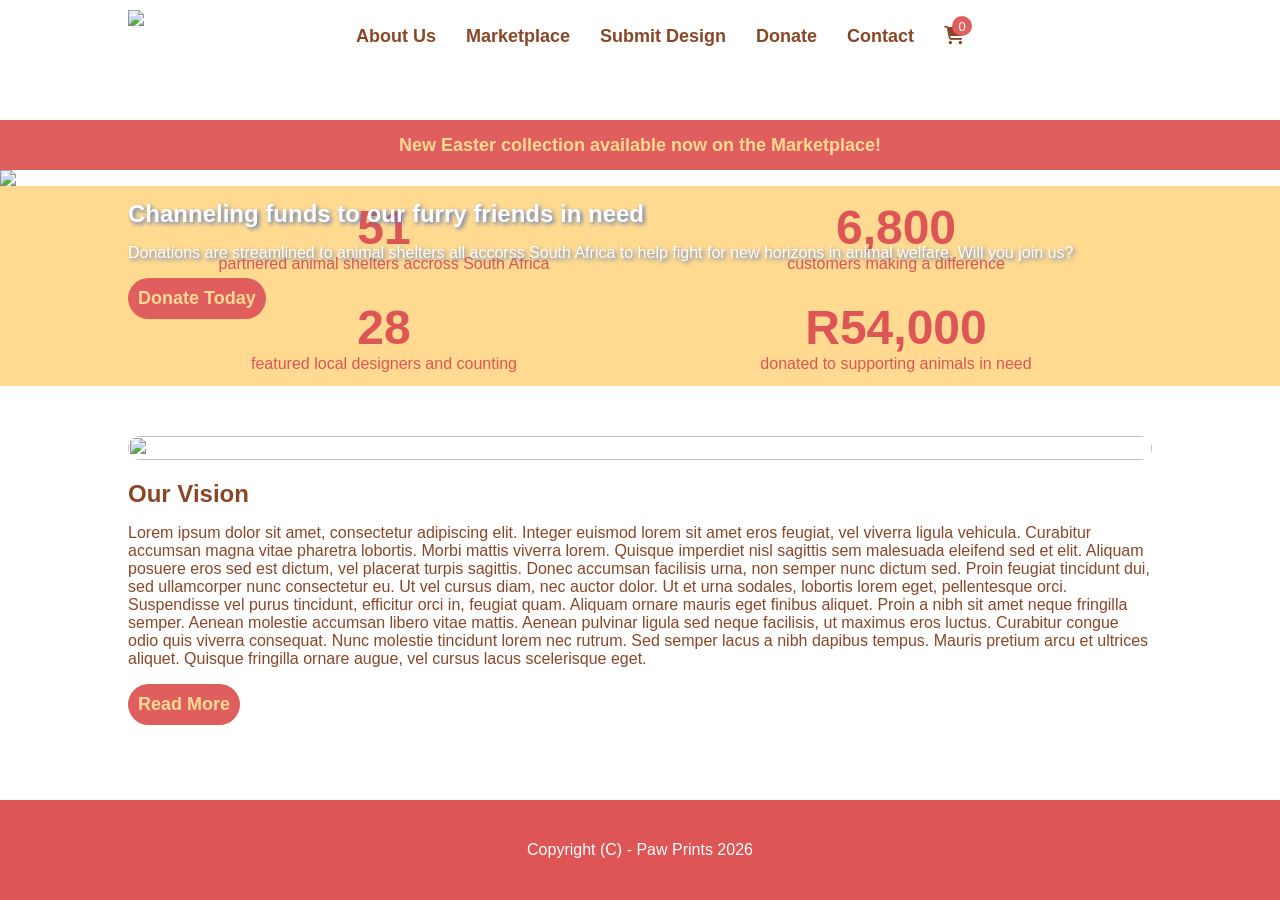
==== commit 7e503374: "Cart total fix" ====
--- a/index.html
+++ b/index.html
@@ -19,7 +19,7 @@
                     <a class="nav-highlight" href="marketplace.html">Marketplace</a>
                 </li>
                 <li>
-                    <a class="nav-highlight" href="designsubmission.html">Submit a Design</a>
+                    <a class="nav-highlight" href="designsubmission.html">Submit Design</a>
                 </li>
                 <li>
                     <a class="nav-highlight" href="donate.html">Donate</a>
@@ -36,7 +36,7 @@
     </header>
 
     <main>
-        <a class="announcement box-highlight" href="marketplace.html">New Easter collection available now on the Marketplace!</a>
+        <a class="announcement box-highlight side-padding" href="marketplace.html">New Easter collection available now on the Marketplace!</a>
 
         <section class="banner">
             <img class="banner-img" src="images/DogsPeeringDown_Landscape.jpg">
@@ -53,22 +53,22 @@
             </div>
         </section>
 
-        <section class="side-padding metrics-section">
+        <section class="side-padding metrics-grid">
             <article>
-                <p class="metric">51</p>
-                <p class="metric-context">partnered animal shelters accross South Africa</p>
+                <div class="metric">51</div>
+                <div class="metric-context">partnered animal shelters accross South Africa</div>
             </article>
             <article>
-                <p class="metric">6,800</p>
-                <p class="metric-context">customers making a difference</p>
+                <div class="metric">6,800</div>
+                <div class="metric-context">customers making a difference</div>
             </article>
             <article>
-                <p class="metric">28</p>
-                <p class="metric-context">featured local designers and counting</p>
+                <div class="metric">28</div>
+                <div class="metric-context">featured local designers and counting</div>
             </article>
             <article>
-                <p class="metric">R54,000</p>
-                <p class="metric-context">donated to supporting animals in need</p>
+                <div class="metric">R54,000</div>
+                <div class="metric-context">donated to supporting animals in need</div>
             </article>
         </section>
 
@@ -83,7 +83,7 @@
     </main>
 
     <footer class="side-padding">
-        Copyright (C) - Paws Prints 2026
+        Copyright (C) - Paw Prints 2026
     </footer>
     <script src="./script.js" defer></script>
 </body>
--- a/style.css
+++ b/style.css
@@ -1,3 +1,292 @@
+/*PC LANDSCAPE DIMENSIONS:*/
+@media (min-width: 1024px) {
+    /*Right and left margins/padding changed only (readidy applied to body sections)*/
+    .side-margins {
+        margin-left: 15%;
+        margin-right: 15%;
+    }
+    .side-padding {
+        padding-left: 15%;
+        padding-right: 15%;
+    }
+
+    .product-grid { /*Grid rather than flex so that card widths are adaptive - setup learnt from https://www.w3schools.com/css/css_grid.asp*/
+        display: grid;
+        grid-template-columns: 1fr 1fr 1fr 1fr; /*Ensures all grid columns are the same width (even rows with less than 4 items) - learnt at: https://gomakethings.com/an-introduction-to-css-grid/*/
+        gap: 20px;
+    }
+    .product-card {
+        display: flex;
+        flex-direction: column;
+        max-width: 20vi;
+        position: relative; /*Allows content to be placed on top (absolute). See https://www.youtube.com/watch?v=nzxtEotE0YM*/
+        background-color: rgb(243, 223, 187);
+        border-radius: 25px;
+        padding: 20px;
+        h3, p {
+            margin-bottom: 0px;
+        }
+        .button {
+            align-self: center;
+        }
+        img {
+            background-color: white;
+        }
+    }
+    .side-by-side-details {
+        display: flex;
+        flex-direction: row;
+        justify-content: space-between;
+        align-items: baseline; /*so that the price (larger) stands on the same level vertically*/
+        .price {
+            font-size: larger;
+        }
+        margin-top: auto; /*Since the card is a flex box, column style, an automatic top margin will push the designer, price and button to the bottom*/
+    }
+    header {
+        display: flex;
+        flex-direction: row;
+        height: 50px;
+        padding-top: 10px;
+        padding-bottom: 10px;  
+    }
+    ul {
+        margin: 0px; /*List had own top margin which added blank space above navbar (untouched by body tag's undo margins)*/
+        display: flex;
+        flex-direction: row; /*The nav items are spread horizontally*/
+        justify-content: right; /*keep left for the logo and navigation to the right*/
+        gap: 50px;
+        list-style-type: none; /*Removes list bullets*/    
+    }
+    h1 {
+        margin: 0;
+        font-size: xxx-large;
+    }
+    .half-grid {
+        display: grid;
+        grid-template-columns: 1fr 1fr;
+        img {
+            width: 100%;
+            height: 100%;
+            object-fit: cover; /*Fit the image to the donation page grid*/
+            border-radius: 25px;
+        }
+        padding-top: 50px;
+        gap: 20px;
+    }
+    .metrics-grid {
+        background-color: #ffda90;
+        color: #dd5555;
+        min-height: 200px;
+        display: grid;
+        grid-template-columns: 1fr 1fr 1fr 1fr;
+        text-align: center;
+        align-items: center;
+    }
+    .top-left
+    {
+        position: absolute;
+        max-width: 1000%;
+        top: 30px; /*Position the text at the top left of the image container*/
+        left: 0px;
+        padding: inherit;
+        h1, p {
+            text-shadow: 2px 2px 4px rgb(87, 117, 182);
+        }
+    }
+}
+
+/*TABLET DIMENSIONS (Some apply to phone):*/
+@media (max-width: 1400px) {
+    /*Right and left margins/padding changed only (readidy applied to body sections)*/
+    .side-margins {
+        margin-left: 10%;
+        margin-right: 10%;
+    }
+    .side-padding {
+        padding-left: 10%;
+        padding-right: 10%;
+    }
+
+    .product-grid { /*Grid rather than flex so that card widths are adaptive - setup learnt from https://www.w3schools.com/css/css_grid.asp*/
+        display: grid;
+        grid-template-columns: 1fr 1fr; /*Ensures all grid columns are the same width (even rows with less than 4 items) - learnt at: https://gomakethings.com/an-introduction-to-css-grid/*/
+        gap: 20px;
+    }
+    .product-card {
+        display: flex;
+        flex-direction: column;
+        max-width: 40vi;
+        position: relative; /*Allows content to be placed on top (absolute). See https://www.youtube.com/watch?v=nzxtEotE0YM*/
+        background-color: rgb(243, 223, 187);
+        border-radius: 25px;
+        padding: 20px;
+        h3, p {
+            margin-bottom: 0px;
+        }
+        .button {
+            align-self: center;
+        }
+        img {
+            background-color: white;
+        }
+    }
+    header {
+        display: flex;
+        flex-direction: column;
+        height: 100px;
+        padding-top: 10px;
+        padding-bottom: 10px; 
+        img {
+            display: flex;
+            justify-self: center;
+            max-width: 200px;
+        } 
+    } 
+    ul {
+        margin: 0px; /*List had own top margin which added blank space above navbar (untouched by body tag's undo margins)*/
+        display: flex;
+        flex-direction: row; /*The nav items are spread horizontally*/
+        justify-content: right; /*keep left for the logo and navigation to the right*/
+        gap: 30px;
+        list-style-type: none; /*Removes list bullets*/    
+    }  
+    h1 {
+        margin: 0;
+        font-size: x-large;
+    }
+    .top-left
+    {
+        position: absolute;
+        max-width: 1000%;
+        top: 30px; /*Position the text at the top left of the image container*/
+        left: 0px;
+        padding: inherit;
+        h1, p {
+            text-shadow: 2px 2px 4px rgb(87, 117, 182);
+        }
+    }
+    .half-grid {
+        display: grid;
+        grid-template-columns: auto;
+        img {
+            width: 100%;
+            height: 100%;
+            object-fit: cover; /*Fit the image to the donation page grid*/
+            border-radius: 25px;
+        }
+        padding-top: 50px;
+        gap: 20px;
+    }
+    .metrics-grid {
+        background-color: #ffda90;
+        color: #dd5555;
+        min-height: 200px;
+        display: grid;
+        grid-template-columns: 1fr 1fr;
+        text-align: center;
+        align-items: center;
+    }
+}
+
+/*PHONE DIMENSIONS (Strictly):*/
+@media (max-width: 600px) {
+    /*Right and left margins/padding changed only (readidy applied to body sections)*/
+    .side-margins {
+        margin-left: 10%;
+        margin-right: 10%;
+    }
+    .side-padding {
+        padding-left: 10%;
+        padding-right: 10%;
+    }
+
+    .product-grid { /*Grid rather than flex so that card widths are adaptive - setup learnt from https://www.w3schools.com/css/css_grid.asp*/
+        display: grid;
+        grid-template-columns: 1fr; /*Ensures all grid columns are the same width (even rows with less than 4 items) - learnt at: https://gomakethings.com/an-introduction-to-css-grid/*/
+        gap: 20px;
+    }
+    .product-card {
+        display: flex;
+        flex-direction: column;
+        max-width: 100%;
+        position: relative; /*Allows content to be placed on top (absolute). See https://www.youtube.com/watch?v=nzxtEotE0YM*/
+        background-color: rgb(243, 223, 187);
+        border-radius: 25px;
+        padding: 20px;
+        h3, p {
+            margin-bottom: 0px;
+        }
+        .button {
+            align-self: center;
+        }
+        img {
+            background-color: white;
+        }
+    }
+    .side-by-side-details {
+        display: flex;
+        flex-direction: row;
+        justify-content: space-between;
+        align-items: baseline; /*so that the price (larger) stands on the same level vertically*/
+        .price {
+            font-size: larger;
+        }
+        margin-top: auto; /*Since the card is a flex box, column style, an automatic top margin will push the designer, price and button to the bottom*/
+    } 
+    header {
+        display: flex;
+        flex-direction: column;
+        height: fit-content;
+        gap: 20px;
+    }
+    ul {
+        margin: 0px; /*List had own top margin which added blank space above navbar (untouched by body tag's undo margins)*/
+        display: grid;
+        grid-template-columns: 1fr 1fr 1fr;
+        gap: 20px;
+        list-style-type: none; /*Removes list bullets*/    
+    }
+    h1 {
+        margin: 0;
+        font-size: x-large;
+    }
+    .top-left
+    {
+        position: absolute;
+        max-width: 1000%;
+        top: 10px; /*Position the text at the top left of the image container*/
+        left: 0px;
+        padding: inherit;
+        h1, p {
+            text-shadow: 2px 2px 4px rgb(87, 117, 182);
+        }
+    }
+    .half-grid {
+        display: grid;
+        grid-template-columns: auto;
+        img {
+            width: 100%;
+            height: 100%;
+            object-fit: cover; /*Fit the image to the donation page grid*/
+            border-radius: 25px;
+        }
+        padding-top: 50px;
+        gap: 20px;
+    }
+    .metrics-grid {
+        background-color: #ffda90;
+        color: #dd5555;
+        min-height: 200px;
+        display: grid;
+        grid-template-columns: 1fr 1fr;
+        text-align: center;
+        align-items: center;
+    }
+}
+
+/*NON-RESPONSIVE FEATURES BELOW:*/
+
 /*Default Page Style & Add-ons*/
 
 body {
@@ -15,36 +304,10 @@
     flex-grow: 1; /*Growth to fill space of body column flex - Ensures the footer is PUSHED*/
 }
 
-h1 {
-    margin: 0;
-    font-size: xxx-large;
-}
-
-/*Right and left margins/padding changed only (readidy applied to body sections)*/
-.side-margins {
-    margin-left: 15%;
-    margin-right: 15%;
-}
-.side-padding {
-    padding-left: 15%;
-    padding-right: 15%;
-}
-
 /*Product Grids/Lists:*/
 
 /*Form Pages e.g. Contact*/
-.half-grid {
-    display: grid;
-    grid-template-columns: 1fr 1fr; /*Ensures both grid columns are the same width - learnt at: https://gomakethings.com/an-introduction-to-css-grid/*/
-    img {
-        width: 100%;
-        height: 100%;
-        object-fit: cover; /*Fit the image to the donation page grid*/
-        border-radius: 25px;
-    }
-    padding-top: 50px;
-    gap: 20px;
-}
+
 .forms-section {
     display: flex;
     flex-direction: column;
@@ -61,29 +324,6 @@
 }
 
 /*Product Page*/
-.product-grid { /*Grid rather than flex so that card widths are adaptive - setup learnt from https://www.w3schools.com/css/css_grid.asp*/
-    display: grid;
-    grid-template-columns: 1fr 1fr 1fr 1fr; /*Ensures all grid columns are the same width (even rows with less than 4 items) - learnt at: https://gomakethings.com/an-introduction-to-css-grid/*/
-    gap: 20px;
-}
-.product-card {
-    display: flex;
-    flex-direction: column;
-    max-width: 20vi;
-    position: relative; /*Allows content to be placed on top (absolute). See https://www.youtube.com/watch?v=nzxtEotE0YM*/
-    background-color: rgb(243, 223, 187);
-    border-radius: 25px;
-    padding: 20px;
-    h3, p {
-        margin-bottom: 0px;
-    }
-    .button {
-        align-self: center;
-    }
-    img {
-        background-color: white;
-    }
-}
 .product-card:hover {
     .hover-img {
         display: block; /*Reveal the hover-only view*/
@@ -113,7 +353,7 @@
         font-size: larger;
     }
     margin-top: auto; /*Since the card is a flex box, column style, an automatic top margin will push the designer, price and button to the bottom*/
-}
+} 
 
 /*Cart Page - within cart-tab is inspired by Lun Dev Code's tutorial @ https://www.youtube.com/watch?v=gXWohFYrI0M&t=1611s*/
 .cart-list {
@@ -150,38 +390,22 @@
 
 /*Elements*/
 
-header {
-    display: flex;
-    flex-direction: row;
-    height: 50px;
-    padding-top: 10px;
-    padding-bottom: 10px;  
-}
-
 nav {
     align-self: center; /*Align the navigation items in the center of the header vertically*/
     flex-grow: 1;
 }
 
-ul {
-    margin: 0px; /*List had own top margin which added blank space above navbar (untouched by body tag's undo margins)*/
-    display: flex;
-    flex-direction: row; /*The nav items are spread horizontally*/
-    justify-content: right; /*keep left for the logo and navigation to the right*/
-    gap: 50px;
-    list-style-type: none; /*Removes list bullets*/    
-}
-
 a { /*Navigation Links*/
     display: block;
     font-weight: bold;
-    font-size: larger;
+    font-size: large;
     color: #894728;
     text-decoration: none;
     text-decoration: none; /*Remove default link styling*/
     align-items: center; /*Center the text vertically*/
     justify-content: center; /*Center the message horizontally as a standout piece of information*/
     font-weight: bold;
+    text-align: center;
 }
 
 .logo {
@@ -240,34 +464,8 @@
     display: block; /*Image of banner applied spall space beneath it. Block*/
     width: 100%; /*Banner image specifically spans the entire width of the page*/
 }
-.top-left
-{
-    position: absolute;
-    max-width: 50%;
-    top: 50px; /*Position the text at the top left of the image container*/
-    left: 0px;
-    padding: inherit;
-    h1, p {
-        text-shadow: 2px 2px 4px rgb(87, 117, 182);
-    }
-}
-
-.metrics-section {
-    background-color: #ffda90;
-    color: #dd5555;
-    min-height: 200px;
-    display: flex;
-    flex-direction: row;
-    justify-content: space-between;
-    align-items: center;
-    text-align: center;
-    article {
-        max-width: 20%;
-    }
-    p {
-        margin: 0px;
-    }
-}
+
+
 .metric {
     font-size: xxx-large;
     font-weight: bolder;
@@ -294,10 +492,6 @@
     justify-items: center;
     align-content: center;
     text-align: center;
-    .page-title {
-        font-size: xxx-large;
-        font-weight: bold;
-    }
 }
 .monthly-banner {
     padding-top: 20px;
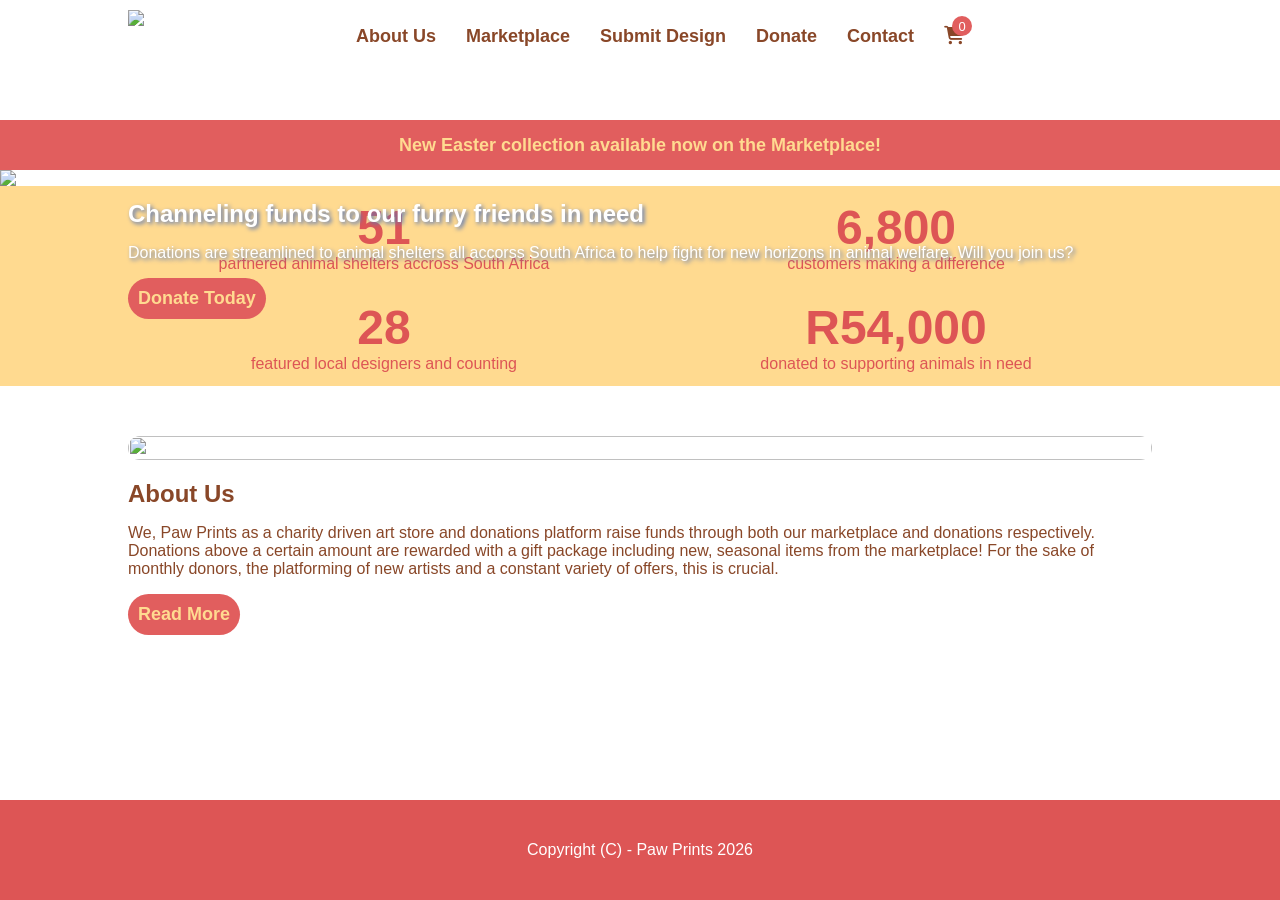
==== commit c9eb7f9e: "About fix" ====
--- a/index.html
+++ b/index.html
@@ -75,8 +75,8 @@
         <section class="half-grid side-margins">
             <img class="about-img" src="images/HappyShelter.jpg"> 
             <div>
-                <h1>Our Vision</h1>
-                <p>Lorem ipsum dolor sit amet, consectetur adipiscing elit. Integer euismod lorem sit amet eros feugiat, vel viverra ligula vehicula. Curabitur accumsan magna vitae pharetra lobortis. Morbi mattis viverra lorem. Quisque imperdiet nisl sagittis sem malesuada eleifend sed et elit. Aliquam posuere eros sed est dictum, vel placerat turpis sagittis. Donec accumsan facilisis urna, non semper nunc dictum sed. Proin feugiat tincidunt dui, sed ullamcorper nunc consectetur eu. Ut vel cursus diam, nec auctor dolor. Ut et urna sodales, lobortis lorem eget, pellentesque orci. Suspendisse vel purus tincidunt, efficitur orci in, feugiat quam. Aliquam ornare mauris eget finibus aliquet. Proin a nibh sit amet neque fringilla semper. Aenean molestie accumsan libero vitae mattis. Aenean pulvinar ligula sed neque facilisis, ut maximus eros luctus. Curabitur congue odio quis viverra consequat. Nunc molestie tincidunt lorem nec rutrum. Sed semper lacus a nibh dapibus tempus. Mauris pretium arcu et ultrices aliquet. Quisque fringilla ornare augue, vel cursus lacus scelerisque eget.</p>
+                <h1>About Us</h1>
+                <p>We, Paw Prints as a charity driven art store and donations platform raise funds through both our marketplace and donations respectively. Donations above a certain amount are rewarded with a gift package including new, seasonal items from the marketplace! For the sake of monthly donors, the platforming of new artists and a constant variety of offers, this is crucial.</p>
                 <a class="button box-highlight" href="about.html">Read More</a>
             </div>       
         </section>
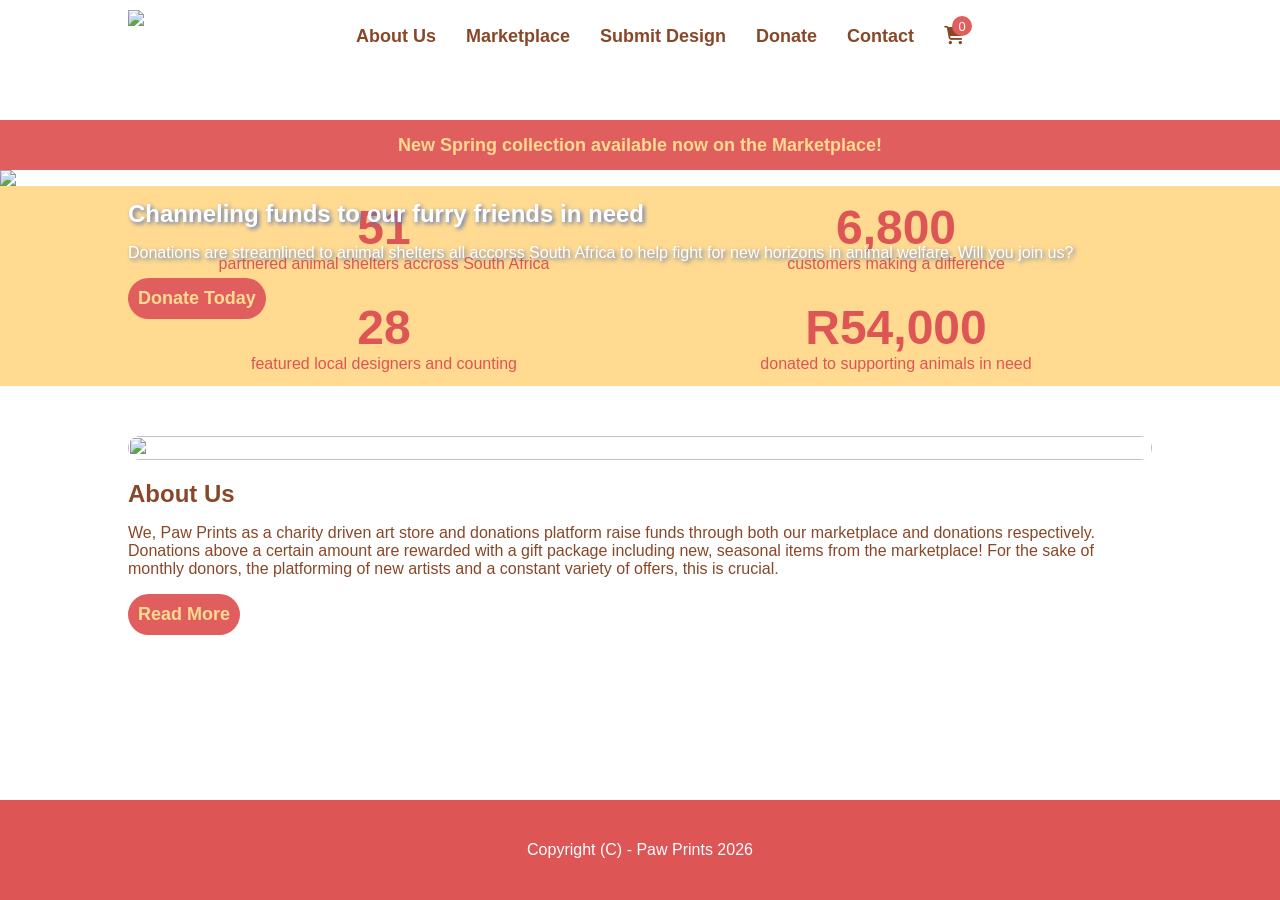
==== commit e1b01fd4: "Changed banner text" ====
--- a/index.html
+++ b/index.html
@@ -36,7 +36,7 @@
     </header>
 
     <main>
-        <a class="announcement box-highlight side-padding" href="marketplace.html">New Easter collection available now on the Marketplace!</a>
+        <a class="announcement box-highlight side-padding" href="marketplace.html">New Spring collection available now on the Marketplace!</a>
 
         <section class="banner">
             <img class="banner-img" src="images/DogsPeeringDown_Landscape.jpg">
